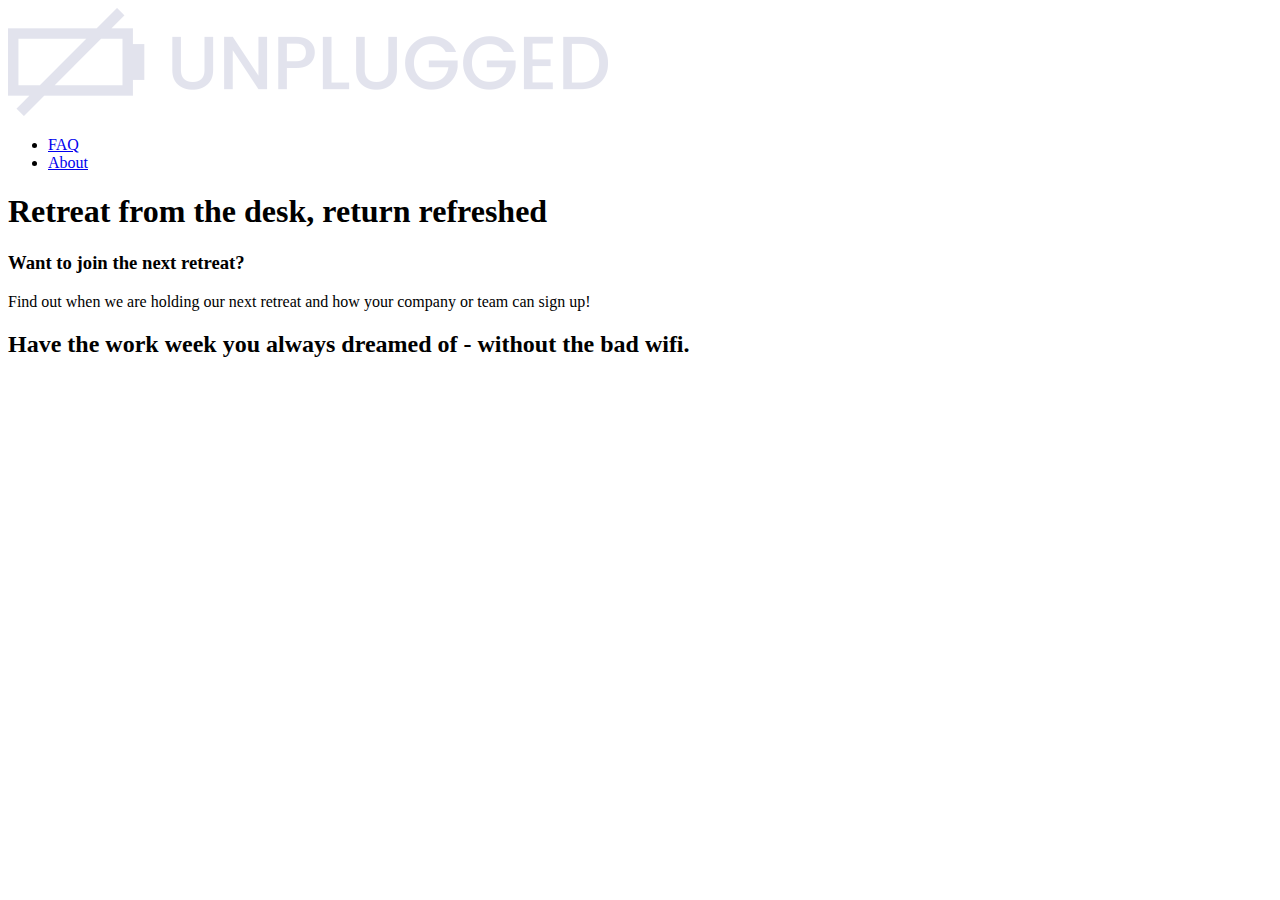
==== index.html @ 690b6593 "Added some HTML tags" ====
<!doctype html>
<html class="no-js" lang="">

<head>
  <meta charset="utf-8">
  <title></title>
  <meta name="description" content="">
  <meta name="viewport" content="width=device-width, initial-scale=1">

  <meta property="og:title" content="">
  <meta property="og:type" content="">
  <meta property="og:url" content="">
  <meta property="og:image" content="">

  <link rel="manifest" href="site.webmanifest">
  <link rel="apple-touch-icon" href="icon.png">
  <!-- Place favicon.ico in the root directory -->

  <link rel="stylesheet" href="css/normalize.css">
  <link rel="stylesheet" href="css/main.css">

  <meta name="theme-color" content="#fafafa">
</head>

<body>
  <header>
    <img src="img/unpluggedlogo.png">
    
    <nav>
      <ul>
        <li><a href="faq/index.html">FAQ</a></li>
        <li><a href="about/index.html">About</a></li>
      </ul>
    </nav>

    <div class="hero-area">
      <h1>Retreat from the desk, return refreshed</h1>
    </div>
  </header>

  <main>

    <div class="signup">
      <h3>Want to join the next retreat?</h3>
      <p>Find out when we are holding our next retreat and how your company or team can sign up!</p>
    </div>

    <section class="information">
      <h2>Have the work week you always dreamed of - without the bad wifi.</h2>
    </section>


  <script src="js/vendor/modernizr-3.11.2.min.js"></script>
  <script src="js/plugins.js"></script>
  <script src="js/main.js"></script>

  <!-- Google Analytics: change UA-XXXXX-Y to be your site's ID. -->
  <script>
    window.ga = function () { ga.q.push(arguments) }; ga.q = []; ga.l = +new Date;
    ga('create', 'UA-XXXXX-Y', 'auto'); ga('set', 'anonymizeIp', true); ga('set', 'transport', 'beacon'); ga('send', 'pageview')
  </script>
  <script src="https://www.google-analytics.com/analytics.js" async></script>
</body>

</html>
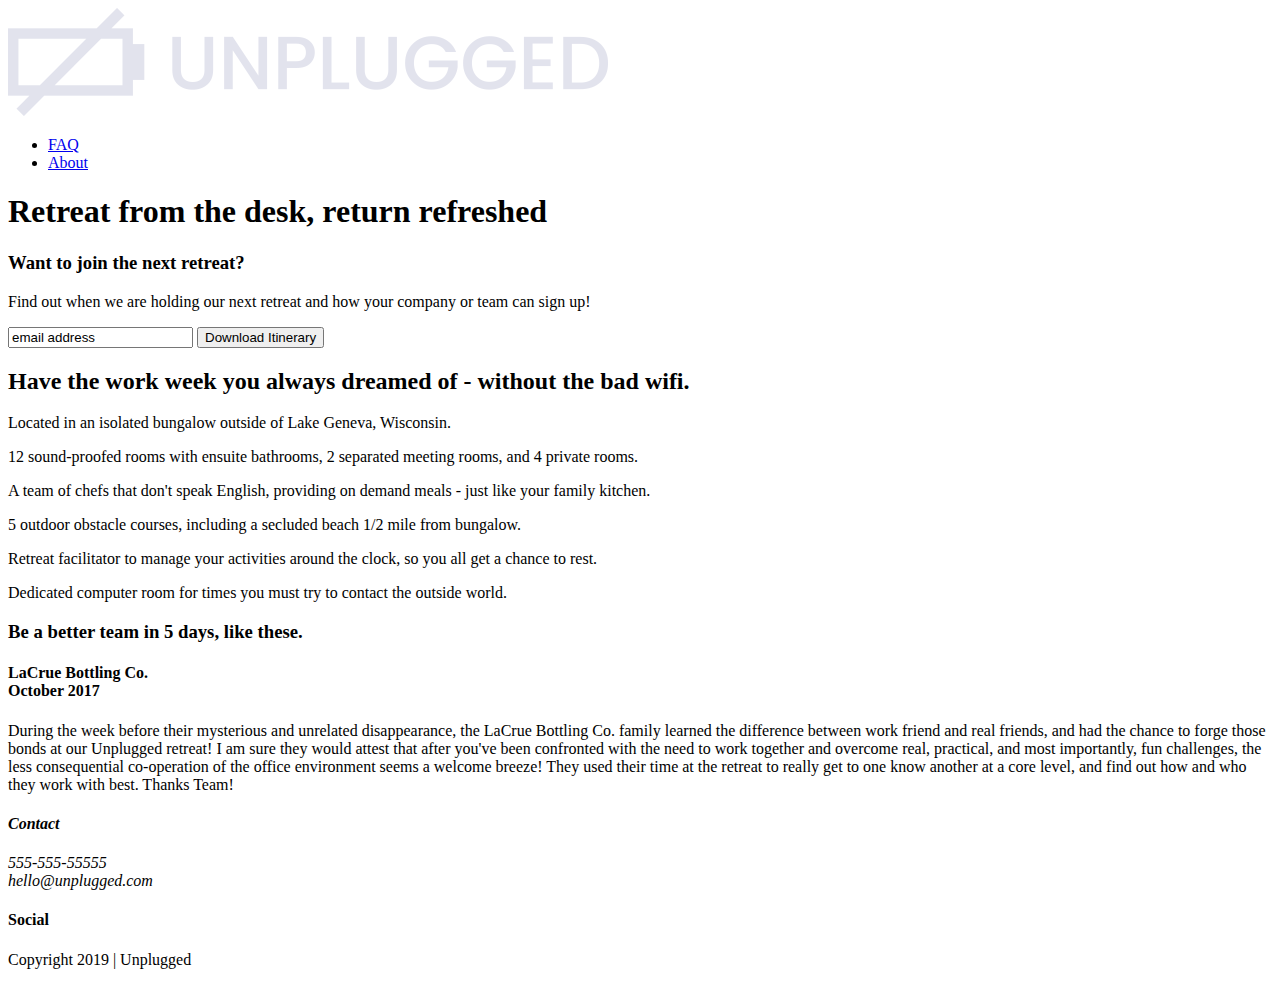
==== commit adb6cc4e: "Added all homepage HTML" ====
--- a/index.html
+++ b/index.html
@@ -3,7 +3,7 @@
 
 <head>
   <meta charset="utf-8">
-  <title></title>
+  <title>Unplugged Retreat</title>
   <meta name="description" content="">
   <meta name="viewport" content="width=device-width, initial-scale=1">
 
@@ -24,30 +24,80 @@
 
 <body>
   <header>
-    <img src="img/unpluggedlogo.png">
-    
-    <nav>
-      <ul>
-        <li><a href="faq/index.html">FAQ</a></li>
-        <li><a href="about/index.html">About</a></li>
-      </ul>
-    </nav>
+    <div class="content-wrapper">
+      <a href="#"><img src="img/unpluggedlogo.png"></a>
+      <div class="header-divider"></div>
 
-    <div class="hero-area">
-      <h1>Retreat from the desk, return refreshed</h1>
+      <nav>
+        <ul>
+          <li><a href="faq/index.html">FAQ</a></li>
+          <li><a href="about/index.html">About</a></li>
+        </ul>
+      </nav>
+
+      <div class="hero-area">
+        <h1>Retreat from the desk, return refreshed</h1>
+      </div>
     </div>
   </header>
 
-  <main>
-
+  <aside>
     <div class="signup">
       <h3>Want to join the next retreat?</h3>
       <p>Find out when we are holding our next retreat and how your company or team can sign up!</p>
+      <input type="text" name="name" value="email address">
+      <input type="button" value="Download Itinerary">
     </div>
+  </aside>
 
+  <main>
     <section class="information">
       <h2>Have the work week you always dreamed of - without the bad wifi.</h2>
+      <p>Located in an isolated bungalow outside of Lake Geneva, Wisconsin.</p>
+      <p>12 sound-proofed rooms with ensuite bathrooms, 2 separated meeting rooms, and 4 private rooms.</p>
+      <p>A team of chefs that don't speak English, providing on demand meals - just like your family kitchen.</p>
+      <p>5 outdoor obstacle courses, including a secluded beach 1/2 mile from bungalow.</p>
+      <p>Retreat facilitator to manage your activities around the clock, so you all get a chance to rest.</p>
+      <p>Dedicated computer room for times you must try to contact the outside world.</p>
     </section>
+
+    <section class="previous-team">
+      <h3>Be a better team in 5 days, like these.</h3>
+      <h4>LaCrue Bottling Co.<br>October 2017</h4>
+      <p>During the week before their mysterious and unrelated disappearance, the LaCrue Bottling Co. family learned the
+        difference between work friend and real friends, and had the chance to forge those bonds at our Unplugged
+        retreat! I am sure they would attest that after you've been confronted with the need to work together and
+        overcome real, practical, and most importantly, fun challenges, the less consequential co-operation of the
+        office environment seems a welcome breeze! They used their time at the retreat to really get to one know another
+        at a core level, and find out how and who they work with best. Thanks Team!</p>
+    </section>
+  </main>
+
+  <footer>
+    <div class="content-wrapper">
+      <div class="footer-content">
+        <div class="contact">
+          <address>
+            <h4>Contact</h4>
+            <p>555-555-55555<br>hello@unplugged.com</p>
+          </address>
+        </div>
+        <div class="social">
+          <h4>Social</h4>
+          <div class="social-icons">
+            <p><a href="https://www.facebook.com/unplugged" target="_blank"></a>
+              <a href="https://www.twitter.com/unplugged" target="_blank"></a>
+              <a href="https://www.instagram.com/unplugged" target="_blank"></a>
+            </p>
+          </div>
+        </div>
+      </div>
+    </div>
+    <div class="copyright">
+      <p>Copyright 2019 | Unplugged</p>
+    </div>
+  </footer>
+
 
 
   <script src="js/vendor/modernizr-3.11.2.min.js"></script>
@@ -62,4 +112,4 @@
   <script src="https://www.google-analytics.com/analytics.js" async></script>
 </body>
 
-</html>
+</html>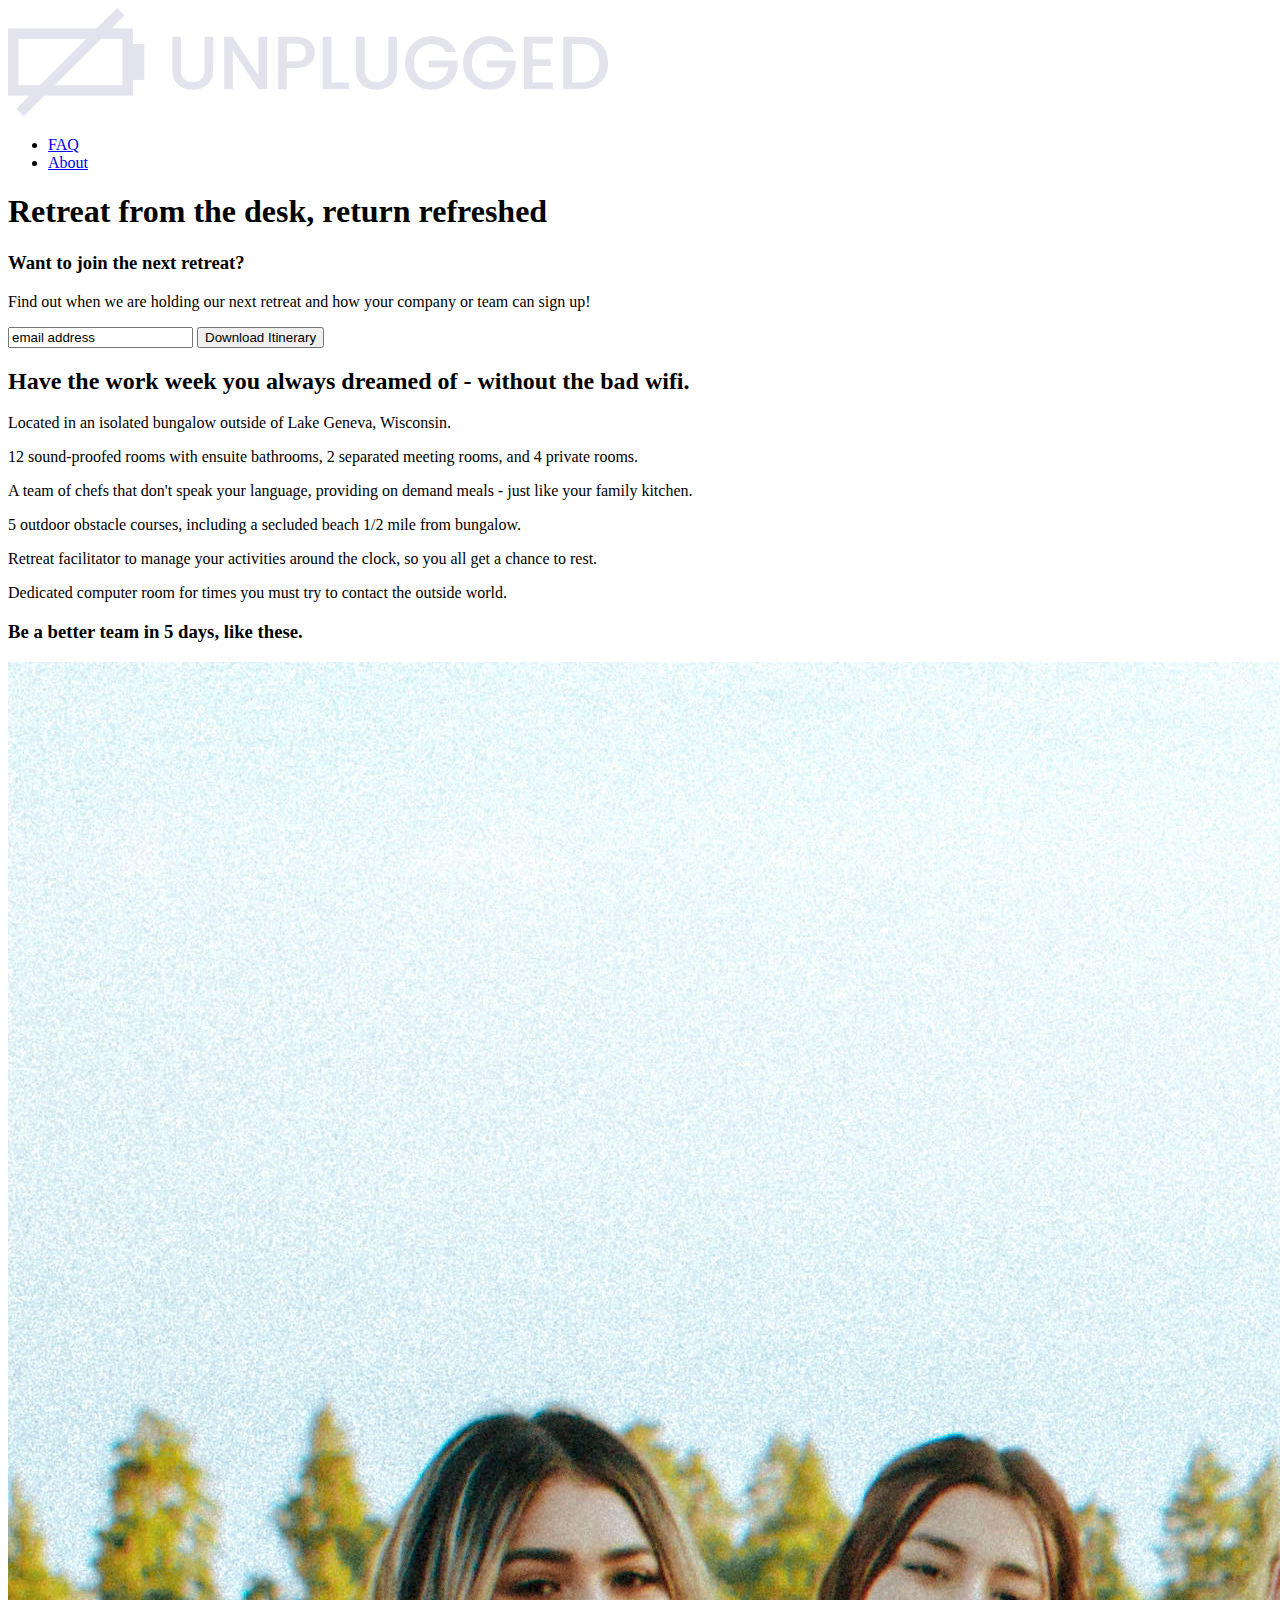
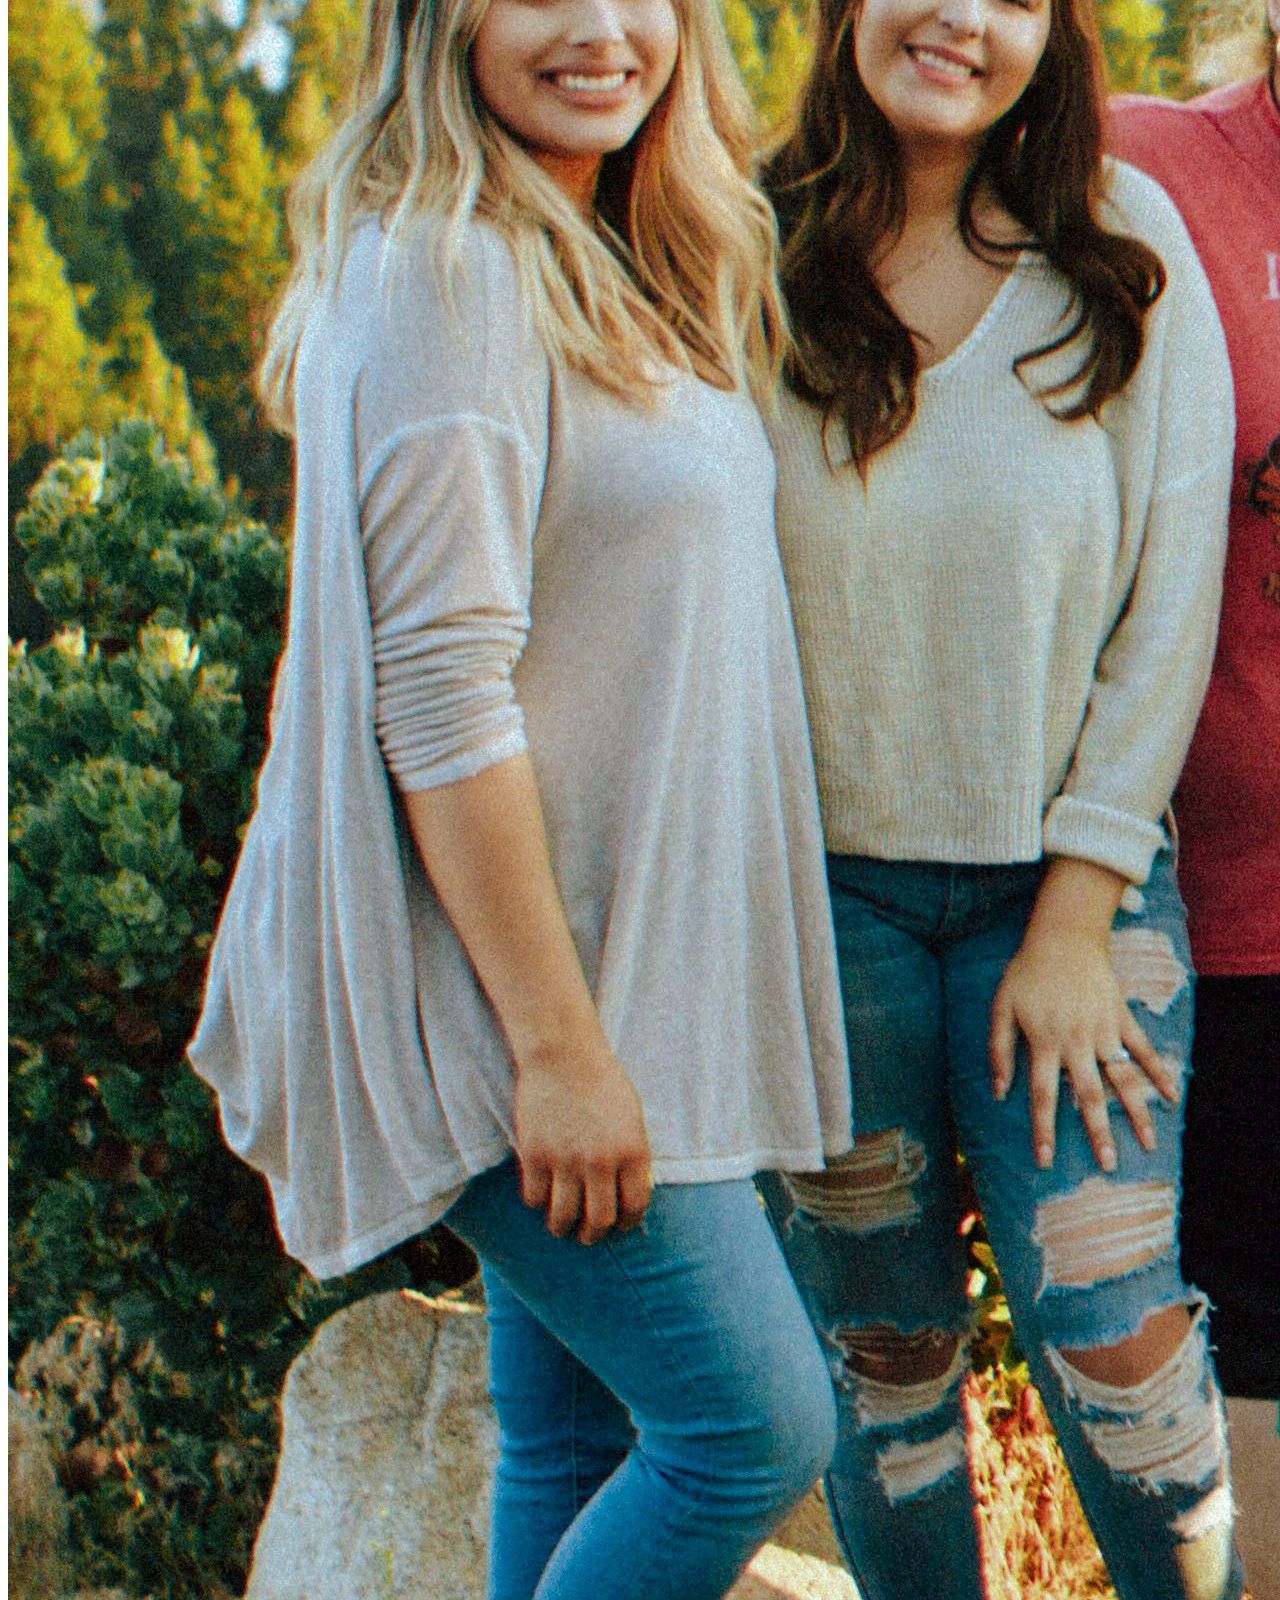
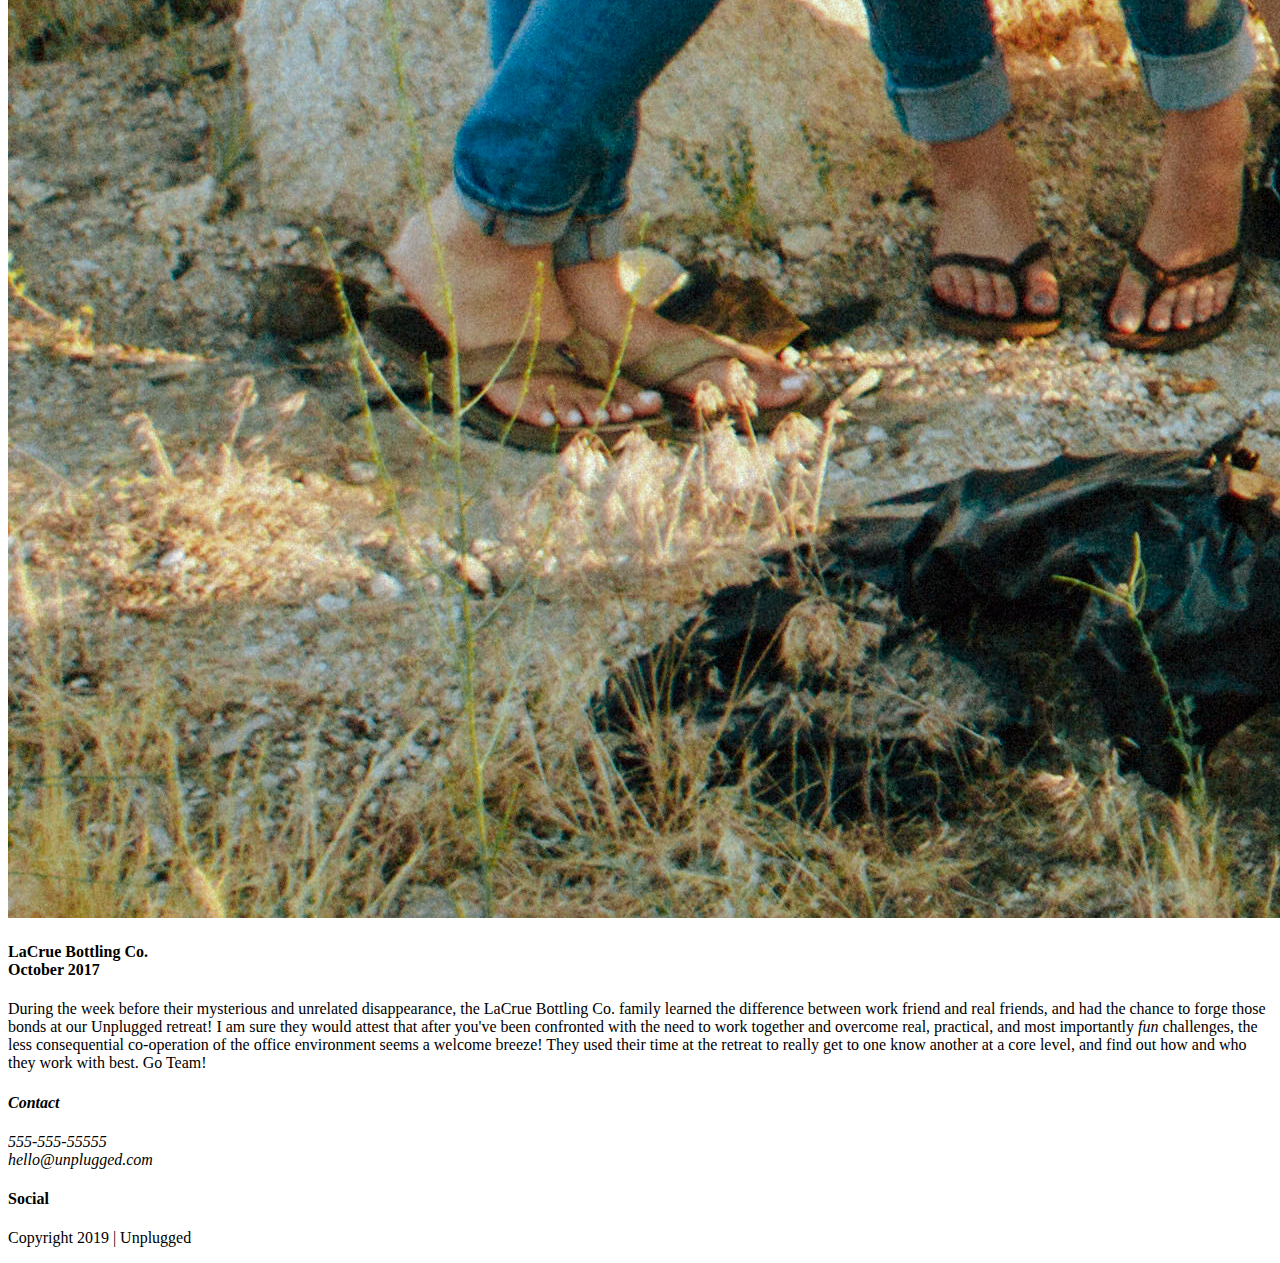
==== commit b7150b72: "Added about page HTML" ====
--- a/index.html
+++ b/index.html
@@ -41,35 +41,60 @@
     </div>
   </header>
 
-  <aside>
-    <div class="signup">
-      <h3>Want to join the next retreat?</h3>
-      <p>Find out when we are holding our next retreat and how your company or team can sign up!</p>
-      <input type="text" name="name" value="email address">
-      <input type="button" value="Download Itinerary">
-    </div>
-  </aside>
+  <main>
+    <aside>
+      <div class="form-description">
+        <h3>Want to join the next retreat?</h3>
+        <p>Find out when we are holding our next retreat and how your company or team can sign up!</p>
+      </div>
+      <div class="form">
+        <input type="text" name="name" value="email address">
+        <input type="button" value="Download Itinerary">
+      </div>
+    </aside>
 
-  <main>
-    <section class="information">
-      <h2>Have the work week you always dreamed of - without the bad wifi.</h2>
-      <p>Located in an isolated bungalow outside of Lake Geneva, Wisconsin.</p>
-      <p>12 sound-proofed rooms with ensuite bathrooms, 2 separated meeting rooms, and 4 private rooms.</p>
-      <p>A team of chefs that don't speak English, providing on demand meals - just like your family kitchen.</p>
-      <p>5 outdoor obstacle courses, including a secluded beach 1/2 mile from bungalow.</p>
-      <p>Retreat facilitator to manage your activities around the clock, so you all get a chance to rest.</p>
-      <p>Dedicated computer room for times you must try to contact the outside world.</p>
-    </section>
+    <section class="features">
+      <div class="content-wrapper">
+        <h2>Have the work week you always dreamed of - without the bad wifi.</h2>
+        <article>
+          <p class="fontawesome-icon"></p>
+          <p class="features-item-description">Located in an isolated bungalow outside of Lake Geneva, Wisconsin.</p>
+        </article>
+        <article>
+          <p class="fontawesome-icon"></p>
+          <p class="features-item-description">12 sound-proofed rooms with ensuite bathrooms, 2 separated meeting rooms, and 4 private rooms.</p>
+        </article>
+        <article>
+          <p class="fontawesome-icon"></p>
+          <p class="features-item-description">A team of chefs that don't speak your language, providing on demand meals - just like your family kitchen.</p>
+        </article>
+        <article>
+          <p class="fontawesome-icon"></p>
+          <p class="features-item-description">5 outdoor obstacle courses, including a secluded beach 1/2 mile from bungalow.</p>
+        </article>
+        <article>
+          <p class="fontawesome-icon"></p>
+          <p class="features-item-description">Retreat facilitator to manage your activities around the clock, so you all get a chance to rest.</p>
+        </article>
+        <article>
+          <p class="fontawesome-icon"></p>
+          <p class="features-item-description">Dedicated computer room for times you must try to contact the outside world.</p>
+        </article>
+      </div>
+     </section>
 
-    <section class="previous-team">
-      <h3>Be a better team in 5 days, like these.</h3>
-      <h4>LaCrue Bottling Co.<br>October 2017</h4>
-      <p>During the week before their mysterious and unrelated disappearance, the LaCrue Bottling Co. family learned the
-        difference between work friend and real friends, and had the chance to forge those bonds at our Unplugged
-        retreat! I am sure they would attest that after you've been confronted with the need to work together and
-        overcome real, practical, and most importantly, fun challenges, the less consequential co-operation of the
-        office environment seems a welcome breeze! They used their time at the retreat to really get to one know another
-        at a core level, and find out how and who they work with best. Thanks Team!</p>
+    <section class="reviews">
+      <div class="content-wrapper">
+        <h3>Be a better team in 5 days, like these.</h3>
+        <img src="img/team.jpg">
+        <h4>LaCrue Bottling Co.<br>October 2017</h4>
+        <p>During the week before their mysterious and unrelated disappearance, the LaCrue Bottling Co. family learned the
+          difference between work friend and real friends, and had the chance to forge those bonds at our Unplugged
+          retreat! I am sure they would attest that after you've been confronted with the need to work together and
+          overcome real, practical, and most importantly <em>fun</em> challenges, the less consequential co-operation of the
+          office environment seems a welcome breeze! They used their time at the retreat to really get to one know another
+          at a core level, and find out how and who they work with best. Go Team!</p>
+      </div>
     </section>
   </main>
 
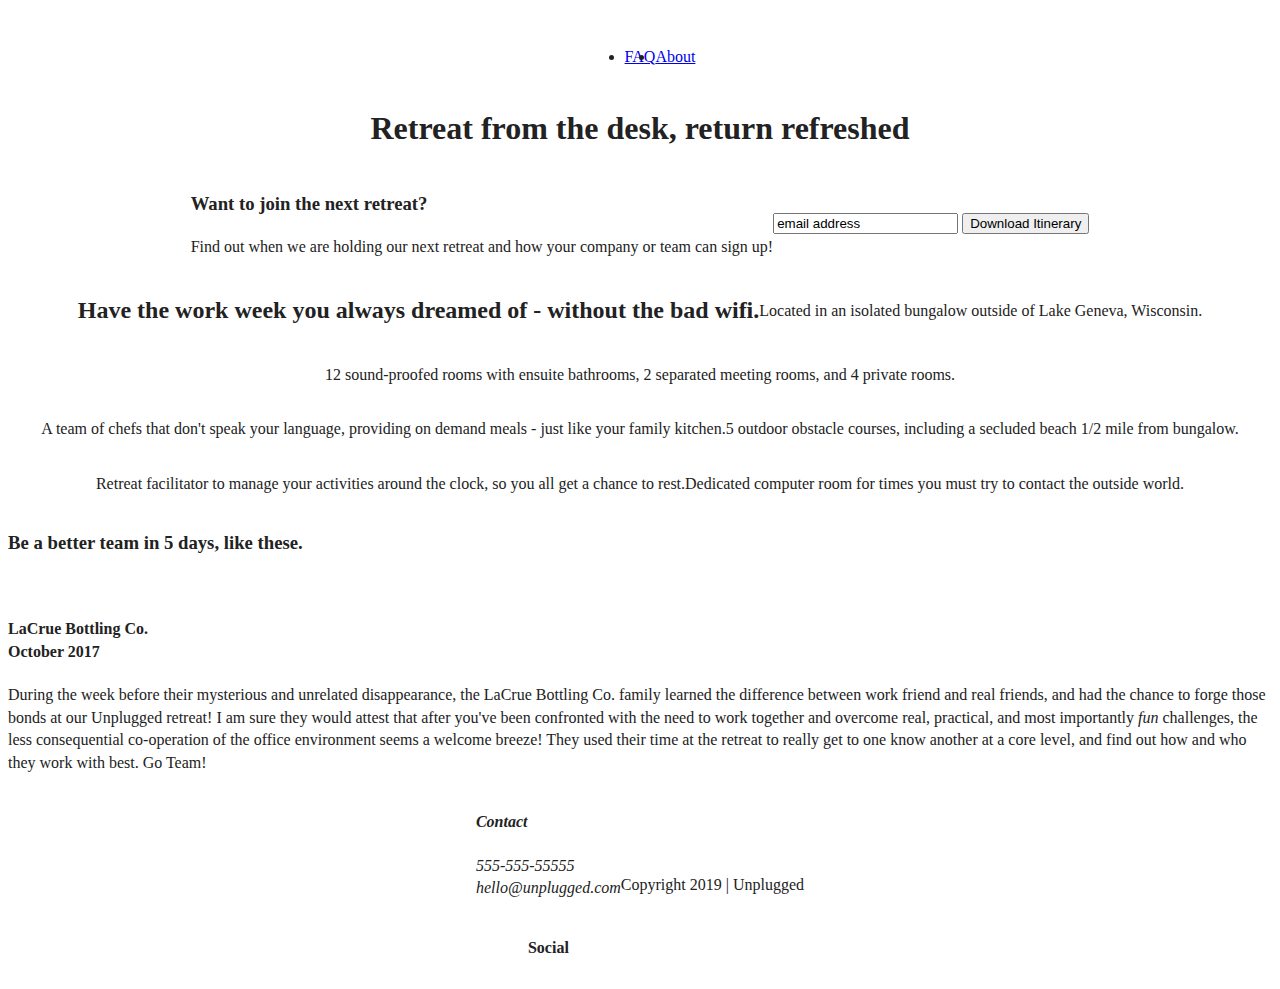
==== commit 9681418a: "Added basic flexbox" ====
--- a/index.html
+++ b/index.html
@@ -25,7 +25,7 @@
 <body>
   <header>
     <div class="content-wrapper">
-      <a href="#"><img src="img/unpluggedlogo.png"></a>
+      <a href="#"><img></a>
       <div class="header-divider"></div>
 
       <nav>
@@ -55,38 +55,40 @@
 
     <section class="features">
       <div class="content-wrapper">
-        <h2>Have the work week you always dreamed of - without the bad wifi.</h2>
-        <article>
-          <p class="fontawesome-icon"></p>
-          <p class="features-item-description">Located in an isolated bungalow outside of Lake Geneva, Wisconsin.</p>
-        </article>
-        <article>
-          <p class="fontawesome-icon"></p>
-          <p class="features-item-description">12 sound-proofed rooms with ensuite bathrooms, 2 separated meeting rooms, and 4 private rooms.</p>
-        </article>
-        <article>
-          <p class="fontawesome-icon"></p>
-          <p class="features-item-description">A team of chefs that don't speak your language, providing on demand meals - just like your family kitchen.</p>
-        </article>
-        <article>
-          <p class="fontawesome-icon"></p>
-          <p class="features-item-description">5 outdoor obstacle courses, including a secluded beach 1/2 mile from bungalow.</p>
-        </article>
-        <article>
-          <p class="fontawesome-icon"></p>
-          <p class="features-item-description">Retreat facilitator to manage your activities around the clock, so you all get a chance to rest.</p>
-        </article>
-        <article>
-          <p class="fontawesome-icon"></p>
-          <p class="features-item-description">Dedicated computer room for times you must try to contact the outside world.</p>
-        </article>
+        <div class="features-items">
+          <h2>Have the work week you always dreamed of - without the bad wifi.</h2>
+          <article>
+            <p class="fontawesome-icon"></p>
+            <p class="features-item-description">Located in an isolated bungalow outside of Lake Geneva, Wisconsin.</p>
+          </article>
+          <article>
+            <p class="fontawesome-icon"></p>
+            <p class="features-item-description">12 sound-proofed rooms with ensuite bathrooms, 2 separated meeting rooms, and 4 private rooms.</p>
+          </article>
+          <article>
+            <p class="fontawesome-icon"></p>
+            <p class="features-item-description">A team of chefs that don't speak your language, providing on demand meals - just like your family kitchen.</p>
+          </article>
+          <article>
+            <p class="fontawesome-icon"></p>
+            <p class="features-item-description">5 outdoor obstacle courses, including a secluded beach 1/2 mile from bungalow.</p>
+          </article>
+          <article>
+            <p class="fontawesome-icon"></p>
+            <p class="features-item-description">Retreat facilitator to manage your activities around the clock, so you all get a chance to rest.</p>
+          </article>
+          <article>
+            <p class="fontawesome-icon"></p>
+            <p class="features-item-description">Dedicated computer room for times you must try to contact the outside world.</p>
+          </article>
+        </div>
       </div>
      </section>
 
     <section class="reviews">
       <div class="content-wrapper">
         <h3>Be a better team in 5 days, like these.</h3>
-        <img src="img/team.jpg">
+        <img>
         <h4>LaCrue Bottling Co.<br>October 2017</h4>
         <p>During the week before their mysterious and unrelated disappearance, the LaCrue Bottling Co. family learned the
           difference between work friend and real friends, and had the chance to forge those bonds at our Unplugged
--- a/css/main.css
+++ b/css/main.css
@@ -0,0 +1,419 @@
+/*! HTML5 Boilerplate v8.0.0 | MIT License | https://html5boilerplate.com/ */
+
+/* main.css 2.1.0 | MIT License | https://github.com/h5bp/main.css#readme */
+/*
+ * What follows is the result of much research on cross-browser styling.
+ * Credit left inline and big thanks to Nicolas Gallagher, Jonathan Neal,
+ * Kroc Camen, and the H5BP dev community and team.
+ */
+
+/* ==========================================================================
+   Base styles: opinionated defaults
+   ========================================================================== */
+
+html {
+  color: #222;
+  font-size: 1em;
+  line-height: 1.4;
+}
+
+/*
+ * Remove text-shadow in selection highlight:
+ * https://twitter.com/miketaylr/status/12228805301
+ *
+ * Vendor-prefixed and regular ::selection selectors cannot be combined:
+ * https://stackoverflow.com/a/16982510/7133471
+ *
+ * Customize the background color to match your design.
+ */
+
+::-moz-selection {
+  background: #b3d4fc;
+  text-shadow: none;
+}
+
+::selection {
+  background: #b3d4fc;
+  text-shadow: none;
+}
+
+/*
+ * A better looking default horizontal rule
+ */
+
+hr {
+  display: block;
+  height: 1px;
+  border: 0;
+  border-top: 1px solid #ccc;
+  margin: 1em 0;
+  padding: 0;
+}
+
+/*
+ * Remove the gap between audio, canvas, iframes,
+ * images, videos and the bottom of their containers:
+ * https://github.com/h5bp/html5-boilerplate/issues/440
+ */
+
+audio,
+canvas,
+iframe,
+img,
+svg,
+video {
+  vertical-align: middle;
+}
+
+/*
+ * Remove default fieldset styles.
+ */
+
+fieldset {
+  border: 0;
+  margin: 0;
+  padding: 0;
+}
+
+/*
+ * Allow only vertical resizing of textareas.
+ */
+
+textarea {
+  resize: vertical;
+}
+
+/* ==========================================================================
+   Author's custom styles
+   ========================================================================== */
+
+   /* -------------------- Base Header - Footer Styles -------------------- */
+
+   header,
+   footer {
+
+    display: flex;
+    justify-content: center;
+    align-items: center;
+    flex-flow: row wrap;
+
+   }
+
+   header .content-wrapper {
+
+    display: flex;
+    justify-content: center;
+    align-items: center;
+    flex-flow: column nowrap;
+
+   }
+
+   header nav {
+
+    display: flex;
+    justify-content: center;
+    align-items: center;
+    flex-flow: row wrap;
+
+   }
+
+   header nav ul {
+
+    display: flex;
+    justify-content: space-around;
+    align-items: center;
+
+   }
+
+
+   footer .content-wrapper {
+
+    display: flex;
+    justify-content: center;
+    align-items: center;
+
+   }
+
+   footer .social {
+
+    display: flex;
+    justify-content: center;
+    align-items: center;
+
+   }
+
+   footer .social-icons {
+
+    display: flex;
+    justify-content: center;
+    align-items: center;
+
+   }
+
+   /* -------------------- Mobile Styles - Homepage -------------------- */
+
+   /* main {
+
+    display: flex;
+    justify-content: center;
+    align-items: center;
+
+   }   
+   */
+   aside {
+
+    display: flex;
+    justify-content: center;
+    align-items: center;
+    flex-flow: row wrap;
+    
+   }
+
+
+   .features {
+
+    display: flex;
+    justify-content: center;
+    align-items: space-around;
+
+   }
+
+   .features .features-items {
+
+    display: flex;
+    justify-content: center;
+    align-items: center;
+    flex-flow: row wrap;
+
+   }
+
+   .reviews {
+
+    display: flex;
+    justify-content: center;
+    align-items: center;
+    flex-flow: row wrap;
+
+   }
+
+   /* -------------------- Mobile Styles - About Page -------------------- */
+
+
+   .mission {
+
+    display: flex;
+    justify-content: center;
+    align-items: center;
+    flex-flow: row wrap;
+
+   }
+
+   .contact-section {
+
+    display: flex;
+    justify-content: center;
+    align-items: center;
+    flex-flow: row wrap;
+
+   }
+
+   /* -------------------- Mobile Styles - FAQ Page -------------------- */
+
+   .faq {
+
+    display: flex;
+    justify-content: center;
+    align-items: center;
+    flex-flow: row wrap;
+
+   }
+
+   .faq .content-wrapper {
+
+    display: flex;
+    justify-content: center;
+    align-items: center;
+    flex-flow: row wrap;
+
+
+   }
+
+   
+
+
+  
+
+/* ==========================================================================
+   Helper classes
+   ========================================================================== */
+
+/*
+ * Hide visually and from screen readers
+ */
+
+.hidden,
+[hidden] {
+  display: none !important;
+}
+
+/*
+ * Hide only visually, but have it available for screen readers:
+ * https://snook.ca/archives/html_and_css/hiding-content-for-accessibility
+ *
+ * 1. For long content, line feeds are not interpreted as spaces and small width
+ *    causes content to wrap 1 word per line:
+ *    https://medium.com/@jessebeach/beware-smushed-off-screen-accessible-text-5952a4c2cbfe
+ */
+
+.sr-only {
+  border: 0;
+  clip: rect(0, 0, 0, 0);
+  height: 1px;
+  margin: -1px;
+  overflow: hidden;
+  padding: 0;
+  position: absolute;
+  white-space: nowrap;
+  width: 1px;
+  /* 1 */
+}
+
+/*
+ * Extends the .sr-only class to allow the element
+ * to be focusable when navigated to via the keyboard:
+ * https://www.drupal.org/node/897638
+ */
+
+.sr-only.focusable:active,
+.sr-only.focusable:focus {
+  clip: auto;
+  height: auto;
+  margin: 0;
+  overflow: visible;
+  position: static;
+  white-space: inherit;
+  width: auto;
+}
+
+/*
+ * Hide visually and from screen readers, but maintain layout
+ */
+
+.invisible {
+  visibility: hidden;
+}
+
+/*
+ * Clearfix: contain floats
+ *
+ * For modern browsers
+ * 1. The space content is one way to avoid an Opera bug when the
+ *    `contenteditable` attribute is included anywhere else in the document.
+ *    Otherwise it causes space to appear at the top and bottom of elements
+ *    that receive the `clearfix` class.
+ * 2. The use of `table` rather than `block` is only necessary if using
+ *    `:before` to contain the top-margins of child elements.
+ */
+
+.clearfix::before,
+.clearfix::after {
+  content: " ";
+  display: table;
+}
+
+.clearfix::after {
+  clear: both;
+}
+
+/* ==========================================================================
+   EXAMPLE Media Queries for Responsive Design.
+   These examples override the primary ('mobile first') styles.
+   Modify as content requires.
+   ========================================================================== */
+
+@media only screen and (min-width: 35em) {
+  /* Style adjustments for viewports that meet the condition */
+}
+
+@media print,
+  (-webkit-min-device-pixel-ratio: 1.25),
+  (min-resolution: 1.25dppx),
+  (min-resolution: 120dpi) {
+  /* Style adjustments for high resolution devices */
+}
+
+/* ==========================================================================
+   Print styles.
+   Inlined to avoid the additional HTTP request:
+   https://www.phpied.com/delay-loading-your-print-css/
+   ========================================================================== */
+
+@media print {
+  *,
+  *::before,
+  *::after {
+    background: #fff !important;
+    color: #000 !important;
+    /* Black prints faster */
+    box-shadow: none !important;
+    text-shadow: none !important;
+  }
+
+  a,
+  a:visited {
+    text-decoration: underline;
+  }
+
+  a[href]::after {
+    content: " (" attr(href) ")";
+  }
+
+  abbr[title]::after {
+    content: " (" attr(title) ")";
+  }
+
+  /*
+   * Don't show links that are fragment identifiers,
+   * or use the `javascript:` pseudo protocol
+   */
+  a[href^="#"]::after,
+  a[href^="javascript:"]::after {
+    content: "";
+  }
+
+  pre {
+    white-space: pre-wrap !important;
+  }
+
+  pre,
+  blockquote {
+    border: 1px solid #999;
+    page-break-inside: avoid;
+  }
+
+  /*
+   * Printing Tables:
+   * https://web.archive.org/web/20180815150934/http://css-discuss.incutio.com/wiki/Printing_Tables
+   */
+  thead {
+    display: table-header-group;
+  }
+
+  tr,
+  img {
+    page-break-inside: avoid;
+  }
+
+  p,
+  h2,
+  h3 {
+    orphans: 3;
+    widows: 3;
+  }
+
+  h2,
+  h3 {
+    page-break-after: avoid;
+  }
+}
+
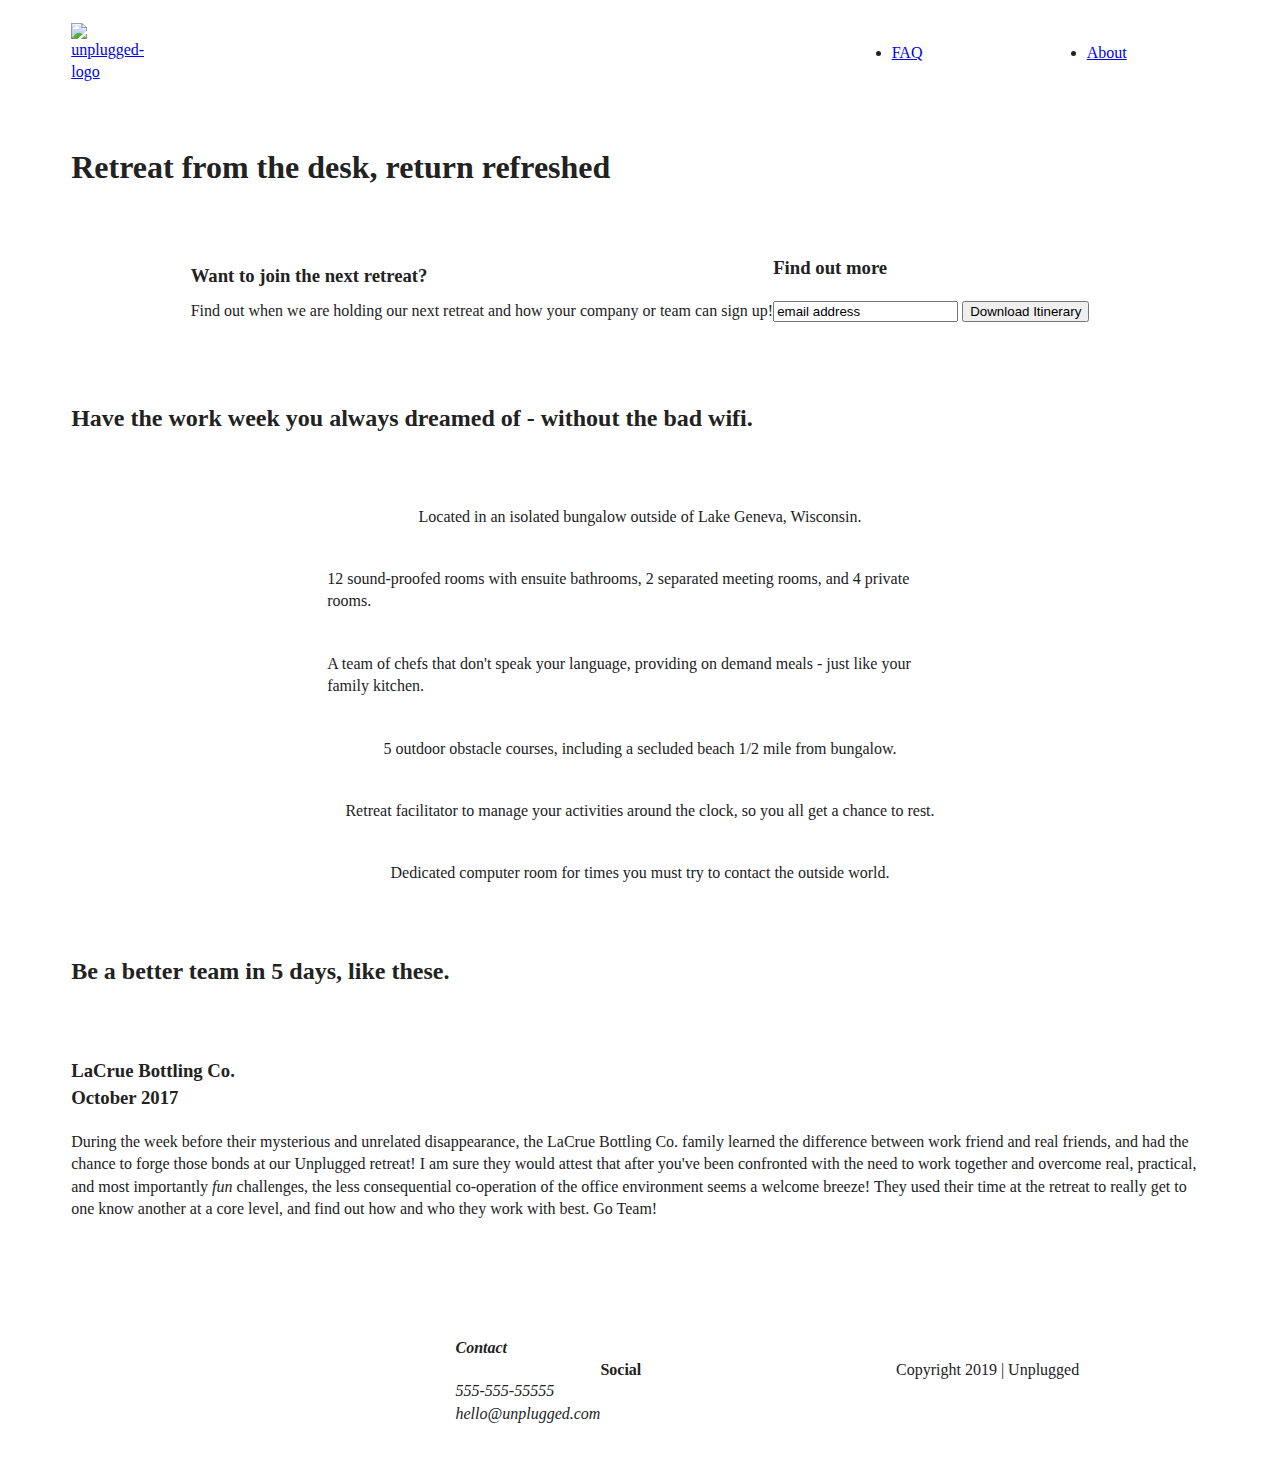
==== commit 31295daa: "Added more flex properties" ====
--- a/index.html
+++ b/index.html
@@ -25,7 +25,7 @@
 <body>
   <header>
     <div class="content-wrapper">
-      <a href="#"><img></a>
+      <a href="#"><img alt="unplugged-logo"></a>
       <div class="header-divider"></div>
 
       <nav>
@@ -34,7 +34,9 @@
           <li><a href="about/index.html">About</a></li>
         </ul>
       </nav>
+    </div>
 
+    <div class="content-wrapper">
       <div class="hero-area">
         <h1>Retreat from the desk, return refreshed</h1>
       </div>
@@ -43,20 +45,23 @@
 
   <main>
     <aside>
-      <div class="form-description">
-        <h3>Want to join the next retreat?</h3>
-        <p>Find out when we are holding our next retreat and how your company or team can sign up!</p>
-      </div>
-      <div class="form">
-        <input type="text" name="name" value="email address">
-        <input type="button" value="Download Itinerary">
+      <div class="content-wrapper">
+        <div class="form-description">
+          <h3>Want to join the next retreat?</h3>
+          <p>Find out when we are holding our next retreat and how your company or team can sign up!</p>
+        </div>
+        <div class="form">
+          <h3>Find out more</h3>
+          <input type="text" name="name" value="email address">
+          <input type="button" value="Download Itinerary">
+        </div>
       </div>
     </aside>
 
     <section class="features">
       <div class="content-wrapper">
+        <h2>Have the work week you always dreamed of - without the bad wifi.</h2>
         <div class="features-items">
-          <h2>Have the work week you always dreamed of - without the bad wifi.</h2>
           <article>
             <p class="fontawesome-icon"></p>
             <p class="features-item-description">Located in an isolated bungalow outside of Lake Geneva, Wisconsin.</p>
@@ -87,15 +92,18 @@
 
     <section class="reviews">
       <div class="content-wrapper">
-        <h3>Be a better team in 5 days, like these.</h3>
-        <img>
-        <h4>LaCrue Bottling Co.<br>October 2017</h4>
-        <p>During the week before their mysterious and unrelated disappearance, the LaCrue Bottling Co. family learned the
-          difference between work friend and real friends, and had the chance to forge those bonds at our Unplugged
-          retreat! I am sure they would attest that after you've been confronted with the need to work together and
-          overcome real, practical, and most importantly <em>fun</em> challenges, the less consequential co-operation of the
-          office environment seems a welcome breeze! They used their time at the retreat to really get to one know another
-          at a core level, and find out how and who they work with best. Go Team!</p>
+        <h2>Be a better team in 5 days, like these.</h2>
+        <article>
+          <div>
+            <h3>LaCrue Bottling Co.<br>October 2017</h3>
+            <p>During the week before their mysterious and unrelated disappearance, the LaCrue Bottling Co. family learned the
+              difference between work friend and real friends, and had the chance to forge those bonds at our Unplugged
+              retreat! I am sure they would attest that after you've been confronted with the need to work together and
+              overcome real, practical, and most importantly <em>fun</em> challenges, the less consequential co-operation of the
+              office environment seems a welcome breeze! They used their time at the retreat to really get to one know another
+              at a core level, and find out how and who they work with best. Go Team!</p>
+          </div>
+        </article>
       </div>
     </section>
   </main>
--- a/css/main.css
+++ b/css/main.css
@@ -87,7 +87,10 @@
    Author's custom styles
    ========================================================================== */
 
-   /* -------------------- Base Header - Footer Styles -------------------- */
+   /* ---------------------------------------- MOBILE STYLES ---------------------------------------- */
+   
+   
+   /* -------------------- Mobile Base Header - Footer Styles -------------------- */
 
    header,
    footer {
@@ -105,6 +108,15 @@
     justify-content: center;
     align-items: center;
     flex-flow: column nowrap;
+    padding: 15px 0;
+
+   }
+
+   .header-divider {
+
+    width: 100%;
+    height: 1px;
+    margin: 10px 0 20px 0;
 
    }
 
@@ -114,6 +126,7 @@
     justify-content: center;
     align-items: center;
     flex-flow: row wrap;
+    width: 60%;
 
    }
 
@@ -122,6 +135,8 @@
     display: flex;
     justify-content: space-around;
     align-items: center;
+    width: 100%;
+    padding: 0;
 
    }
 
@@ -131,6 +146,8 @@
     display: flex;
     justify-content: center;
     align-items: center;
+    width: 55%;
+    margin: 50px 0;
 
    }
 
@@ -142,24 +159,44 @@
 
    }
 
-   footer .social-icons {
-
-    display: flex;
-    justify-content: center;
-    align-items: center;
+   footer .social-icons p {
+
+    display: flex;
+    justify-content: center;
+    align-items: center;
+
+   }
+
+   footer .copyright {
+
+    margin: 20px 0;
+
+   }
+
+   footer p {
+
+    margin: 0;
 
    }
 
    /* -------------------- Mobile Styles - Homepage -------------------- */
 
-   /* main {
-
-    display: flex;
-    justify-content: center;
-    align-items: center;
-
-   }   
-   */
+   .content-wrapper {
+
+    width: 90%;
+
+   }
+
+
+   .hero-area {
+
+    display: flex;
+    justify-content: center;
+    align-items: center;
+    padding: 10px 0;
+
+   }
+
    aside {
 
     display: flex;
@@ -169,12 +206,24 @@
     
    }
 
+   .form-description h3 {
+
+    margin: 27px 0 0 0;
+
+   }
+
+   .form-description p {
+
+    margin: 10px 0 30px 0;
+
+   }
+
 
    .features {
 
     display: flex;
     justify-content: center;
-    align-items: space-around;
+    align-items: center;
 
    }
 
@@ -187,6 +236,25 @@
 
    }
 
+   .features h2 {
+
+    margin: 50px 0;
+
+   }
+
+   .features p {
+
+    margin: 0;
+
+   }
+
+   .features article {
+
+    margin: 20px 0;
+    width: 55%;
+
+   }
+
    .reviews {
 
     display: flex;
@@ -196,6 +264,25 @@
 
    }
 
+
+   .reviews h2 {
+
+    margin: 50px 0;
+
+   }
+
+   .reviews h3 {
+
+    margin: 20px 0;
+    width: 80%;
+
+   }
+
+   .reviews p {
+
+    margin-bottom: 45px;
+
+   }
    /* -------------------- Mobile Styles - About Page -------------------- */
 
 
@@ -205,6 +292,7 @@
     justify-content: center;
     align-items: center;
     flex-flow: row wrap;
+    padding: 50px 0;
 
    }
 
@@ -214,6 +302,7 @@
     justify-content: center;
     align-items: center;
     flex-flow: row wrap;
+    padding: 50px 0;
 
    }
 
@@ -234,14 +323,11 @@
     justify-content: center;
     align-items: center;
     flex-flow: row wrap;
-
-
-   }
-
-   
-
-
-  
+    padding: 50px 0;
+
+
+   }
+
 
 /* ==========================================================================
    Helper classes
@@ -331,15 +417,72 @@
    Modify as content requires.
    ========================================================================== */
 
-@media only screen and (min-width: 35em) {
-  /* Style adjustments for viewports that meet the condition */
-}
-
-@media print,
-  (-webkit-min-device-pixel-ratio: 1.25),
-  (min-resolution: 1.25dppx),
-  (min-resolution: 120dpi) {
-  /* Style adjustments for high resolution devices */
+   /* ---------------------------------------- TABLET STYLES ---------------------------------------- */
+
+@media only screen and (min-width: 768px) {
+
+  header {
+    
+    display: flex;
+    justify-content: center;
+
+  }
+
+  header .content-wrapper {
+
+    display: flex;
+    justify-content: space-between;
+    align-items: center;
+    flex-flow: row nowrap;
+
+   }
+
+   aside .content-wrapper {
+
+    display: flex;
+    justify-content: center;
+    flex-flow: row nowrap;
+
+   }
+
+   .features article {
+
+    display: flex;
+    justify-content: space-around;
+    align-content: center;
+    flex-flow: column wrap;
+
+  }
+
+  .reviews {
+
+    display: flex;
+    justify-content: center;
+    align-items: center;
+    flex-flow: row nowrap;
+
+   }
+
+   .reviews article {
+
+    display: flex;
+    justify-content: center;
+
+   }
+
+  .footer-content {
+
+    display: flex;
+    justify-content: space-around;
+    align-items: center;
+  }
+
+}
+
+@media only screen and (min-width: 1200px) {
+
+  /* ---------------------------------------- DESKTOP STYLES ---------------------------------------- */
+
 }
 
 /* ==========================================================================
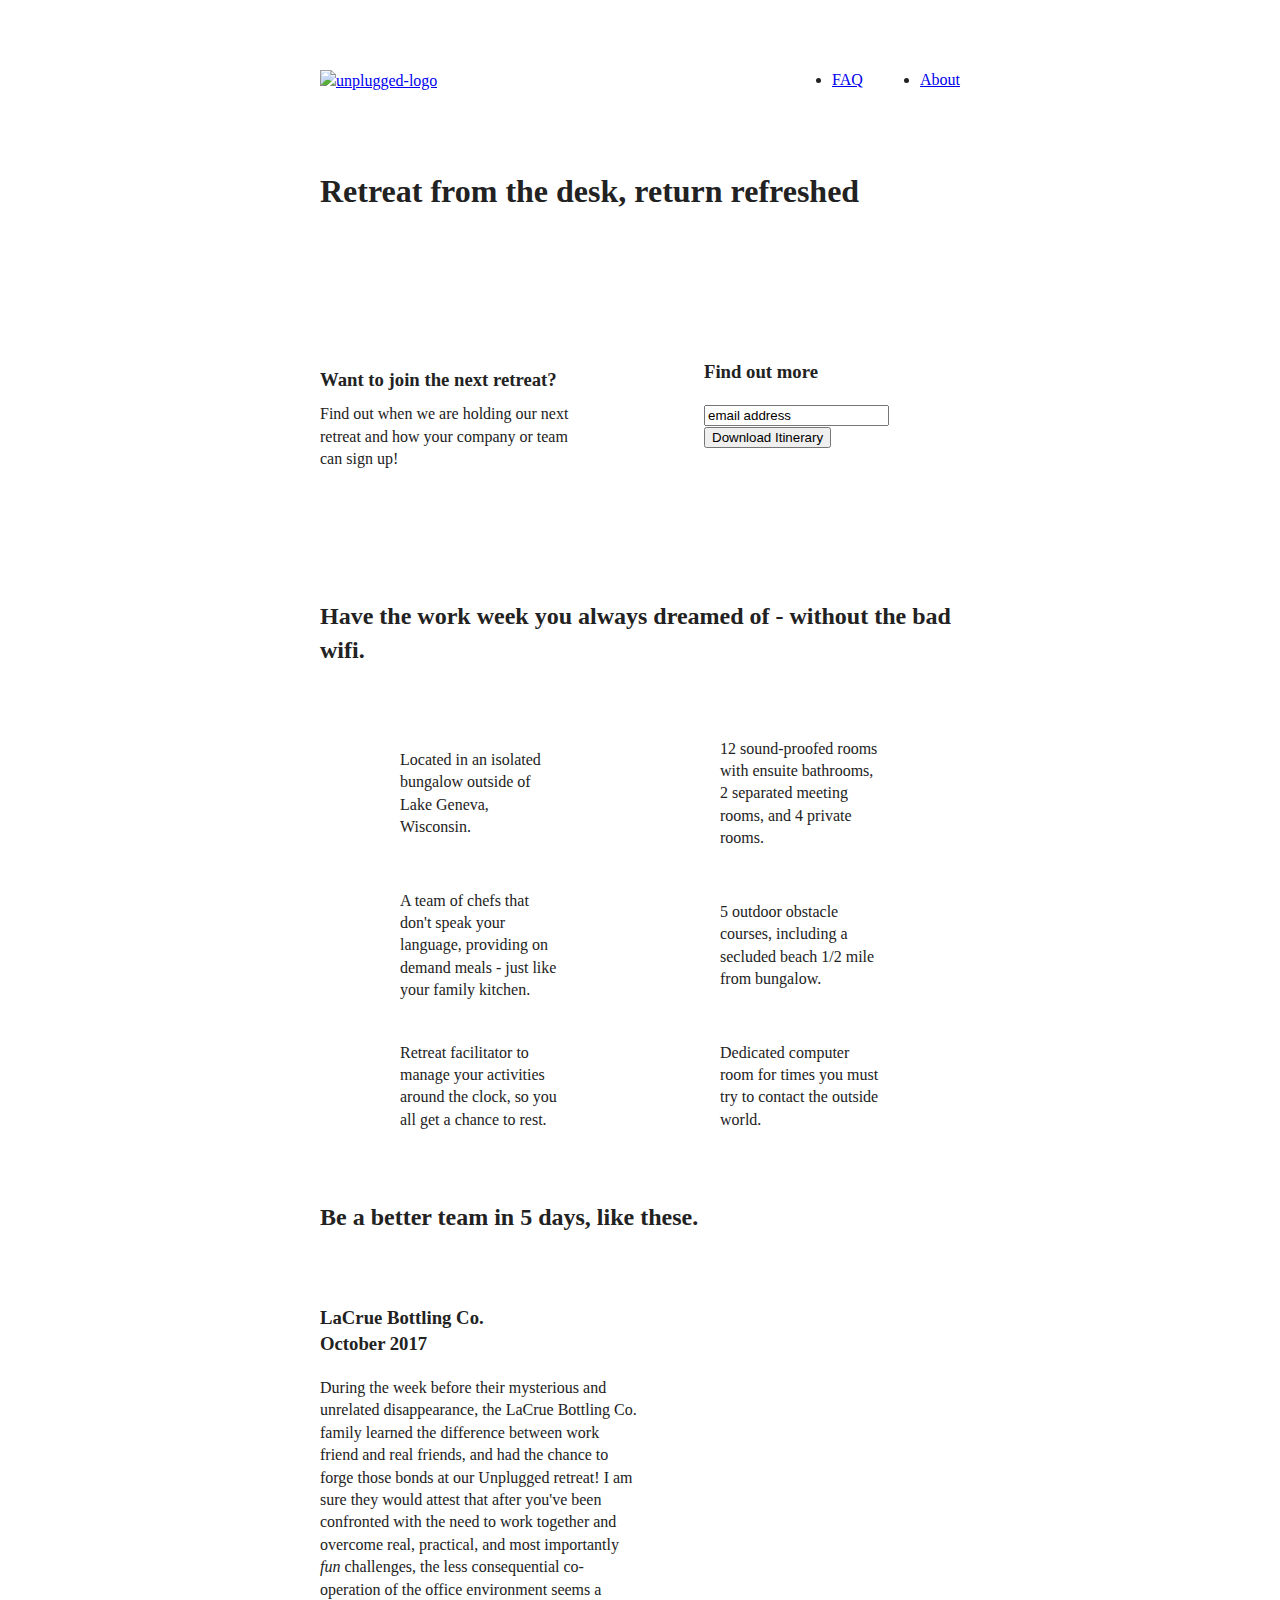
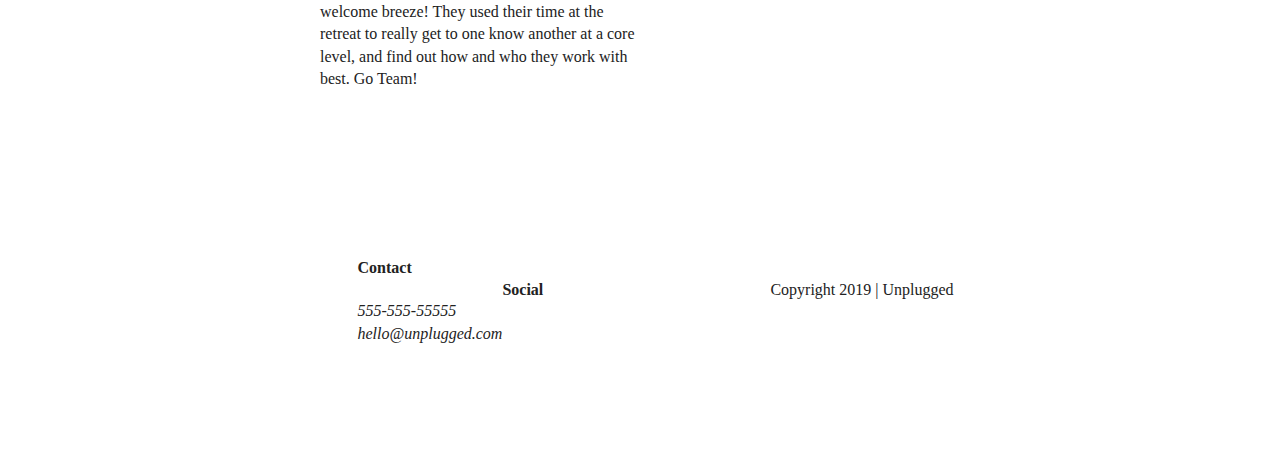
==== commit 983d9ce8: "Filled out tablet homepage flex properties" ====
--- a/index.html
+++ b/index.html
@@ -112,8 +112,8 @@
     <div class="content-wrapper">
       <div class="footer-content">
         <div class="contact">
+          <h4>Contact</h4>
           <address>
-            <h4>Contact</h4>
             <p>555-555-55555<br>hello@unplugged.com</p>
           </address>
         </div>
--- a/css/main.css
+++ b/css/main.css
@@ -421,10 +421,18 @@
 
 @media only screen and (min-width: 768px) {
 
+  .content-wrapper {
+
+    max-width: 640px;
+
+  }
+
   header {
     
     display: flex;
     justify-content: center;
+    padding: 30px 0;
+    width: 100%;
 
   }
 
@@ -437,36 +445,72 @@
 
    }
 
+   header nav {
+
+    width: 20%;
+
+   }
+
+   header nav ul {
+
+    display: flex;
+    justify-content: space-between;
+
+   }
+
+   .header-divider {
+
+    display: none;
+
+   }
+
+
+
    aside .content-wrapper {
 
     display: flex;
-    justify-content: center;
+    justify-content: space-between;
     flex-flow: row nowrap;
-
-   }
+    margin: 50px;
+
+   }
+
+   .form-description,
+   .form {
+
+    width: 40%;
+    margin: 0;
+
+   }
+
 
    .features article {
 
     display: flex;
-    justify-content: space-around;
+    justify-content: center;
     align-content: center;
     flex-flow: column wrap;
-
-  }
-
-  .reviews {
-
-    display: flex;
-    justify-content: center;
-    align-items: center;
-    flex-flow: row nowrap;
-
-   }
+    flex-basis: 50%;
+
+  }
+
+  .features-item-description {
+
+    width: 50%;
+
+  }
 
    .reviews article {
 
     display: flex;
     justify-content: center;
+    width: 50%;
+
+   }
+
+   footer .content-wrapper {
+
+    margin: 100px 0;
 
    }
 
@@ -476,6 +520,13 @@
     justify-content: space-around;
     align-items: center;
   }
+
+  footer .copyright {
+
+    width: 30%;
+
+  }
+
 
 }
 
